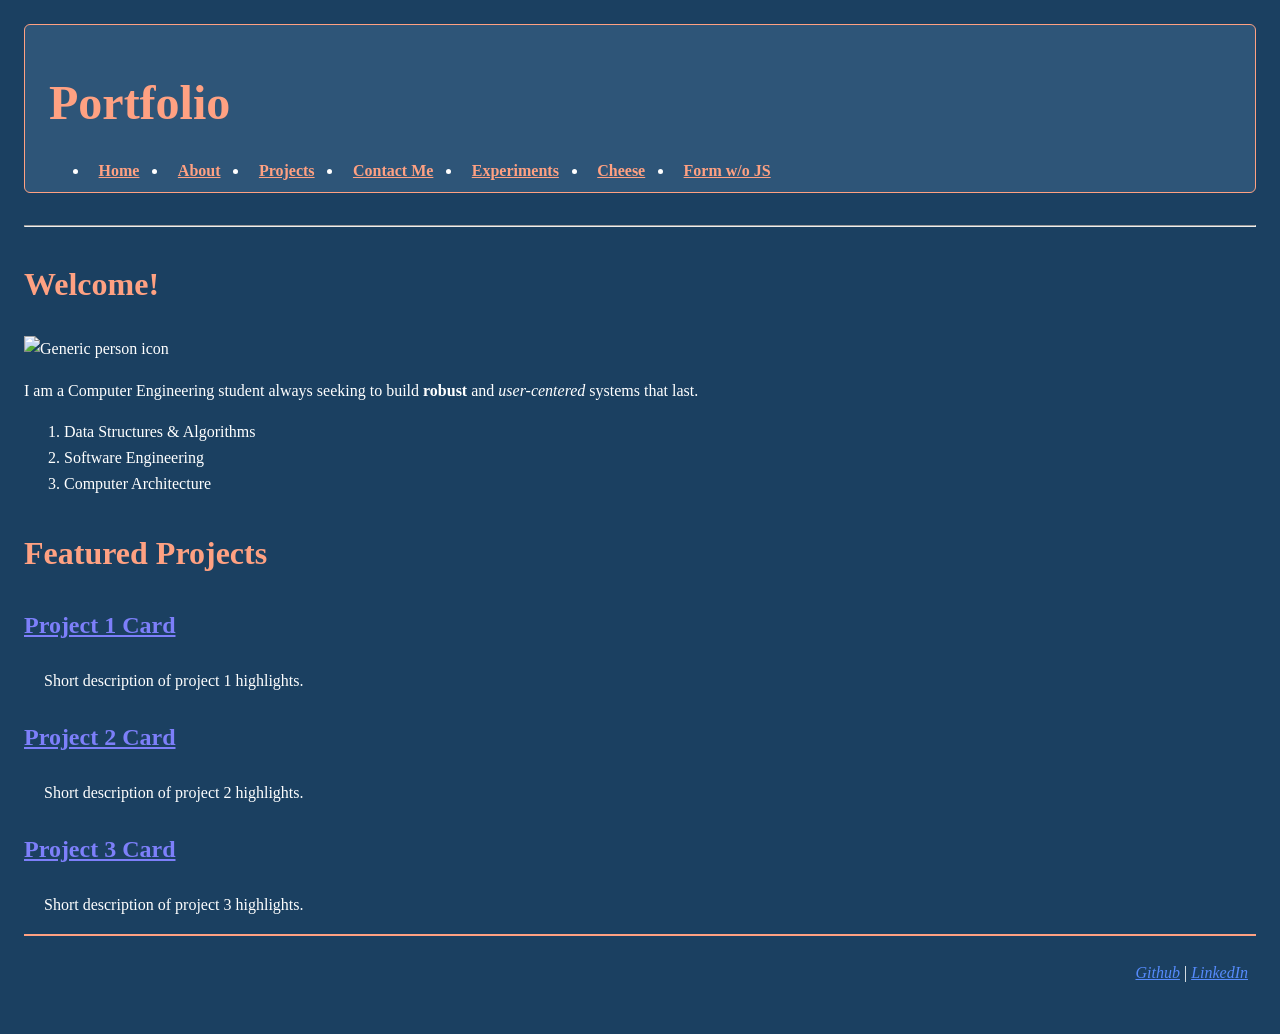
==== index.html @ 1320c70a "Update index.html" ====
<!DOCTYPE html>
<html lang="en">

<head>
	<meta charset="utf-8" /><meta name="viewport" content="width=device-width, initial-scale=1.0"/>
	<title>Tia Lim's Portfolio</title>
	<link rel="icon" type="image/png" sizes="32x32" href="media/favicon.png">
	<link rel="stylesheet" href="style.css">
</head>

<body>
	<header>
		<h1>Portfolio</h1>
		<nav>
            <ul>
                <li><a href="index.html" class="Active">Home</a></li>
                <li><a href="about.html">About</a></li>
                <li><a href="projects.html">Projects</a></li>
				<li><a href="contact.html">Contact Me</a></li>
                <li><a href="experiments.html">Experiments</a></li>
				<li><a href="part1/cheese.html">Cheese</a></li>
				<li><a href="form-no-js.html">Form w/o JS</a></li>
            </ul>
        </nav>
	</header>
	<hr>
	<main>
		<section>
			<h2>Welcome!</h2>
			<picture>
			  <source media="(min-width:465px)" srcset="media/generic_icon.png">
			  <img src="media/generic_icon_small.jpg" alt="Generic person icon" width="200" height="200">
			</picture>
        	<p>I am a Computer Engineering student always seeking to build <strong>robust</strong> and <em>user-centered</em> systems that last.</p>
			<ol>
                <li>Data Structures & Algorithms</li>
                <li>Software Engineering</li>
				<li>Computer Architecture</li>
            </ol>
		</section>

		<section>
			<h2>Featured Projects</h2>
			<article>
                <h3><a href="projects.html#project-1" >Project 1 Card</a></h3>
                <p>Short description of project 1 highlights.</p>
            </article>
			<article>
                <h3><a href="projects.html#project-2">Project 2 Card</a></h3>
                <p>Short description of project 2 highlights.</p>
            </article>
			<article>
                <h3><a href="projects.html#project-3">Project 3 Card</a></h3>
                <p>Short description of project 3 highlights.</p>
            </article>
		</section>
	</main>

	<footer>
        <p><a href="https://github.com" target="_blank">Github</a> | <a href="https://linkedin.com" target="_blank">LinkedIn</a></p>
    </footer>
</body>
</html>
---- style.css ----
:root{
    --bg-color: #1b4061;
    --card-color: #2e5578;
    --accent-color: #ffa182;
    --font-color: white;
    --link-color: #568bfc;
    --font-stack: Gill Sans, sans-serif
    /*--font-stack: 'Segoe UI', Tahoma, Geneva, Verdana, sans-serif;*/
    --max-width: 65rem;
}

body{
    font-family: var(--font-stack);
    color: var(--font-color);
    background-color: var(--bg-color);
    line-height: 1.6;
    max-width: var(--max-width);
    margin: 0 auto;
    padding: 1.5rem;
}

h1 {
  font-size: 3rem;
  color: var(--accent-color);
  margin-bottom: 0.5rem;
}
h2 {
  font-size: 2rem;
  color: var(--accent-color);
  margin-top: 2rem;
}
h3 {
  font-size: 1.5rem;
  color: var(--accent-color);
}

header {
  background-color: var(--card-color);
  border: 1px solid var(--accent-color);
  padding: 0.5rem 1.5rem;
  border-radius: 6px;
  margin-bottom: 2rem;
}

nav ul {
  display: flex;
  flex-direction: row;
  gap: 1.2rem;
  margin: 1rem 0 0 0;
}
nav a {
  color: var(--accent-color);
  font-weight: 600;
  padding: 0.3em 0.6em;
  border-radius: 4px;
}

project-card{
  display: flex;
  flex-direction: column;
  padding: 0.5rem;
  background-color: var(--card-color);
  border: 1px solid var(--accent-color);
  width: 90%;
  max-width: 55rem;
  margin: 1rem;
  box-sizing: border-box;
}

/* Keyword color helper classes replacing inline styles */
.keyword-lang { color: #49a9fc; }
.keyword-technical { color: #8eff69; }
.keyword-soft { color: #c67aff; }

contact-grid{
  display: grid;
  grid: 150px / auto auto auto;
  grid-gap: 10px;
  margin-bottom: 40px;
  padding: 10px;
}

fieldset{
    min-width: 0; 
    max-width: 60rem; 
    width: 100%;
    margin: 15px;
}
textarea{
    min-width: 0; 
    max-width: 40rem; 
    width: 100%;
}

/*Attribute selector*/
/*Targets links pointing to external domains */
a[target="_blank"] {
  color: var(--link-color);
  font-style: italic;
}
/*Combinator 1*/
/*Targets the contact logos and description in contact.html*/
contact-grid > div {
  text-align: center;
  padding: 20px 0;
}

/*Combinator 2*/
/*Targets the project details in the index.html's Featured Projects articles*/
article > p {
  padding-left: 20px;
}

h3 > a {
    color: #7d7ffa;
}

a:hover, button:hover {
  color: var(--font-color);
  background-color: var(--card-color);
}

a:focus, input:focus, textarea:focus, button:focus, select:focus {
  outline: 2px solid var(--accent-color);
  outline-offset: 2px;
}

footer{
  text-align: right;
  padding: 0.5rem;
  font: var(--font-stack);
  color: var(--font-color);
  border-top: 2px solid var(--accent-color);  
}

/* Responsive Media Query for narrow screens (~375px) */
@media (max-width: 768px) {
  body {
    padding: 0.75rem;
  }
  nav ul {
    flex-direction: column;
    gap: 0.4rem;
  }
  contact-grid {
    grid-template-columns: 1fr;
  }
}
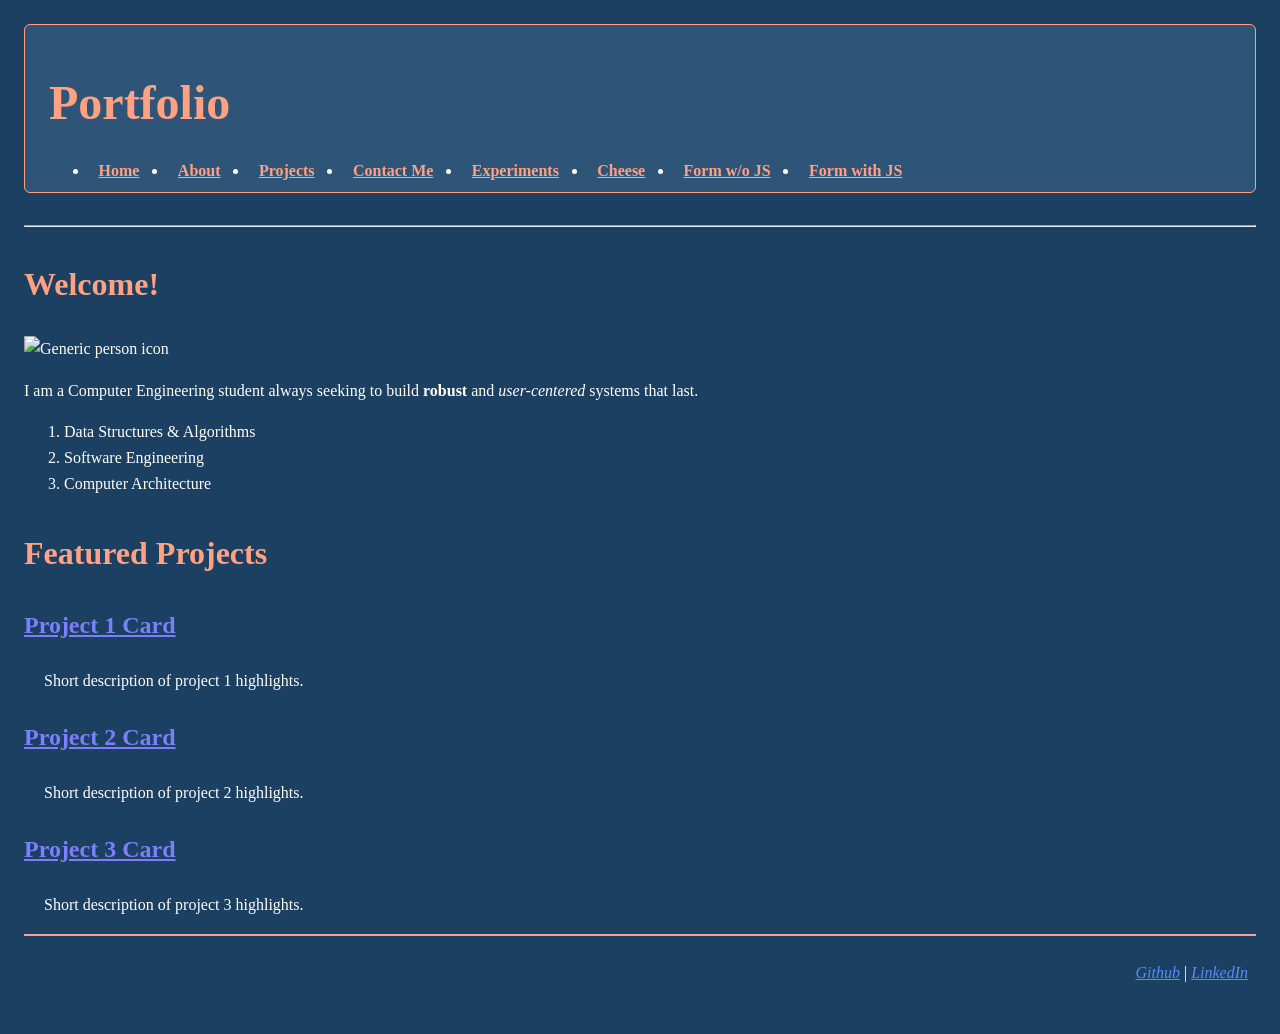
==== commit b55f6d70: "Updated form.js" ====
--- a/index.html
+++ b/index.html
@@ -20,6 +20,7 @@
                 <li><a href="experiments.html">Experiments</a></li>
 				<li><a href="part1/cheese.html">Cheese</a></li>
 				<li><a href="form-no-js.html">Form w/o JS</a></li>
+				<li><a href="form-with-js.html">Form with JS</a></li>
             </ul>
         </nav>
 	</header>
--- a/style.css
+++ b/style.css
@@ -146,3 +146,21 @@
     grid-template-columns: 1fr;
   }
 }
+
+/*  For HW4's form-no-js.html */
+small{
+  color: lightgray;
+  font-style: italic;
+}
+
+input:required {
+  font-weight: bold;
+}
+
+input:user-invalid, textarea:user-invalid{
+  background-color: #f18d7c;
+}
+
+input:user-valid, textarea:user-valid{
+  background-color: #c9eba2;
+}
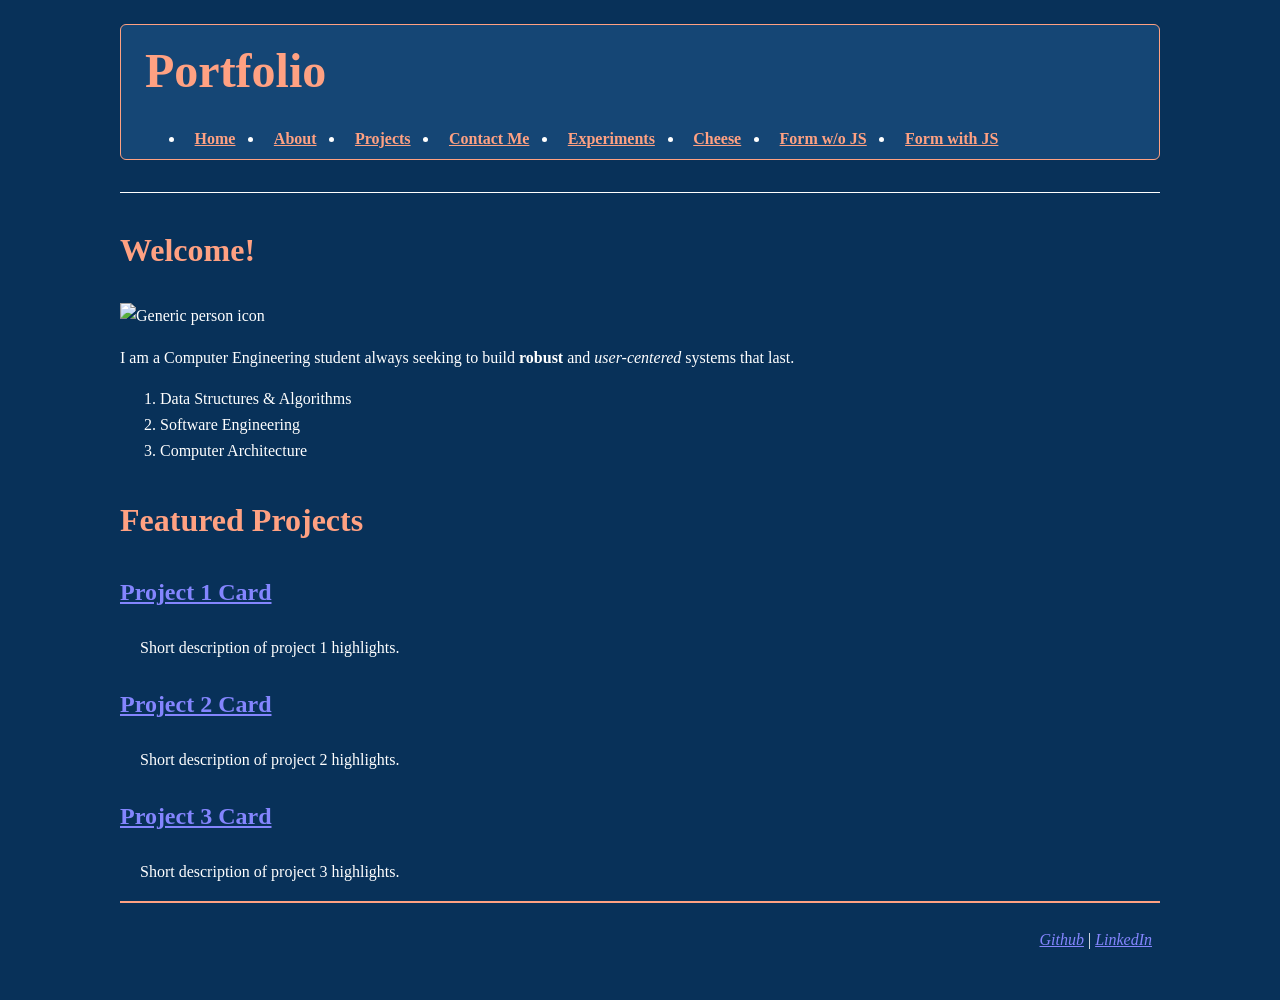
==== commit a5236714: "Moved ErrorElement style" ====
--- a/index.html
+++ b/index.html
@@ -10,7 +10,10 @@
 
 <body>
 	<header>
-		<h1>Portfolio</h1>
+		<header-top>
+            <h1>Portfolio</h1>
+            <button id="theme-toggle" aria-label="Switch between light and dark themes" style="display:none;">&#127767; Theme</button>
+		</header-top>
 		<nav>
             <ul>
                 <li><a href="index.html" class="Active">Home</a></li>
--- a/style.css
+++ b/style.css
@@ -1,12 +1,36 @@
+@view-transition {
+    navigation: auto;
+}
+
+/* Dark theme */
 :root{
-    --bg-color: #1b4061;
-    --card-color: #2e5578;
+    --bg-color: #083159;
+    --card-color: #154675;
     --accent-color: #ffa182;
     --font-color: white;
-    --link-color: #568bfc;
-    --font-stack: Gill Sans, sans-serif
-    /*--font-stack: 'Segoe UI', Tahoma, Geneva, Verdana, sans-serif;*/
+    --link-color: #8485fe;
+    --font-stack: Georgia, serif;
+    --hint-color: lightgray;
     --max-width: 65rem;
+
+    --keyword-lang: #49a9fc;
+    --keyword-technical: #8eff69;
+    --keyword-soft: #c67aff;
+}
+
+[data-theme="light"]{
+    --bg-color: #a6d9ff;
+    --card-color: #87c0eb;
+    --accent-color: #e06262;
+    --font-color: #083159;
+    --link-color: #5b5dda;
+    --font-stack: Georgia, serif;
+    --hint-color: #1f374e;
+    --max-width: 65rem;
+
+    --keyword-lang: #0172c2;
+    --keyword-technical: #298504;
+    --keyword-soft: #6d21af;
 }
 
 body{
@@ -17,21 +41,7 @@
     max-width: var(--max-width);
     margin: 0 auto;
     padding: 1.5rem;
-}
-
-h1 {
-  font-size: 3rem;
-  color: var(--accent-color);
-  margin-bottom: 0.5rem;
-}
-h2 {
-  font-size: 2rem;
-  color: var(--accent-color);
-  margin-top: 2rem;
-}
-h3 {
-  font-size: 1.5rem;
-  color: var(--accent-color);
+    transition: background-color 0.3s ease, color 0.3s ease;
 }
 
 header {
@@ -40,6 +50,37 @@
   padding: 0.5rem 1.5rem;
   border-radius: 6px;
   margin-bottom: 2rem;
+}
+
+header-top{
+  display: flex;
+  justify-content: space-between;
+  align-items: center;
+  width: 100%;
+}
+
+h1 {
+  font-size: 3rem;
+  color: var(--accent-color);
+  margin: 0;
+}
+
+h2 {
+  font-size: 2rem;
+  color: var(--accent-color);
+  margin-top: 2rem;
+}
+h3 {
+  font-size: 1.5rem;
+  color: var(--accent-color);
+}
+
+button{
+  background-color: var(--card-color);
+  color: var(--font-color);
+  font-family: var(--font-stack);
+  border: 1px solid var(--accent-color);
+  padding: 4px;
 }
 
 nav ul {
@@ -55,6 +96,12 @@
   border-radius: 4px;
 }
 
+hr{
+  border: none;
+    height: 1px;
+    background-color: var(--font-color);
+}
+
 project-card{
   display: flex;
   flex-direction: column;
@@ -68,9 +115,9 @@
 }
 
 /* Keyword color helper classes replacing inline styles */
-.keyword-lang { color: #49a9fc; }
-.keyword-technical { color: #8eff69; }
-.keyword-soft { color: #c67aff; }
+.keyword-lang { color: var(--keyword-lang) }
+.keyword-technical { color: var(--keyword-technical) }
+.keyword-soft { color: var(--keyword-soft); }
 
 contact-grid{
   display: grid;
@@ -85,6 +132,7 @@
     max-width: 60rem; 
     width: 100%;
     margin: 15px;
+    border: 2px solid var(--font-color);
 }
 textarea{
     min-width: 0; 
@@ -112,7 +160,7 @@
 }
 
 h3 > a {
-    color: #7d7ffa;
+    color: var(--link-color);
 }
 
 a:hover, button:hover {
@@ -149,16 +197,16 @@
 
 /*  For HW4's form-no-js.html */
 small{
-  color: lightgray;
+  color: var(--hint-color);
   font-style: italic;
 }
 
-input:required {
+input:required, textarea:required {
   font-weight: bold;
 }
 
 input:user-invalid, textarea:user-invalid{
-  background-color: #f18d7c;
+  background-color: #e07967;
 }
 
 input:user-valid, textarea:user-valid{
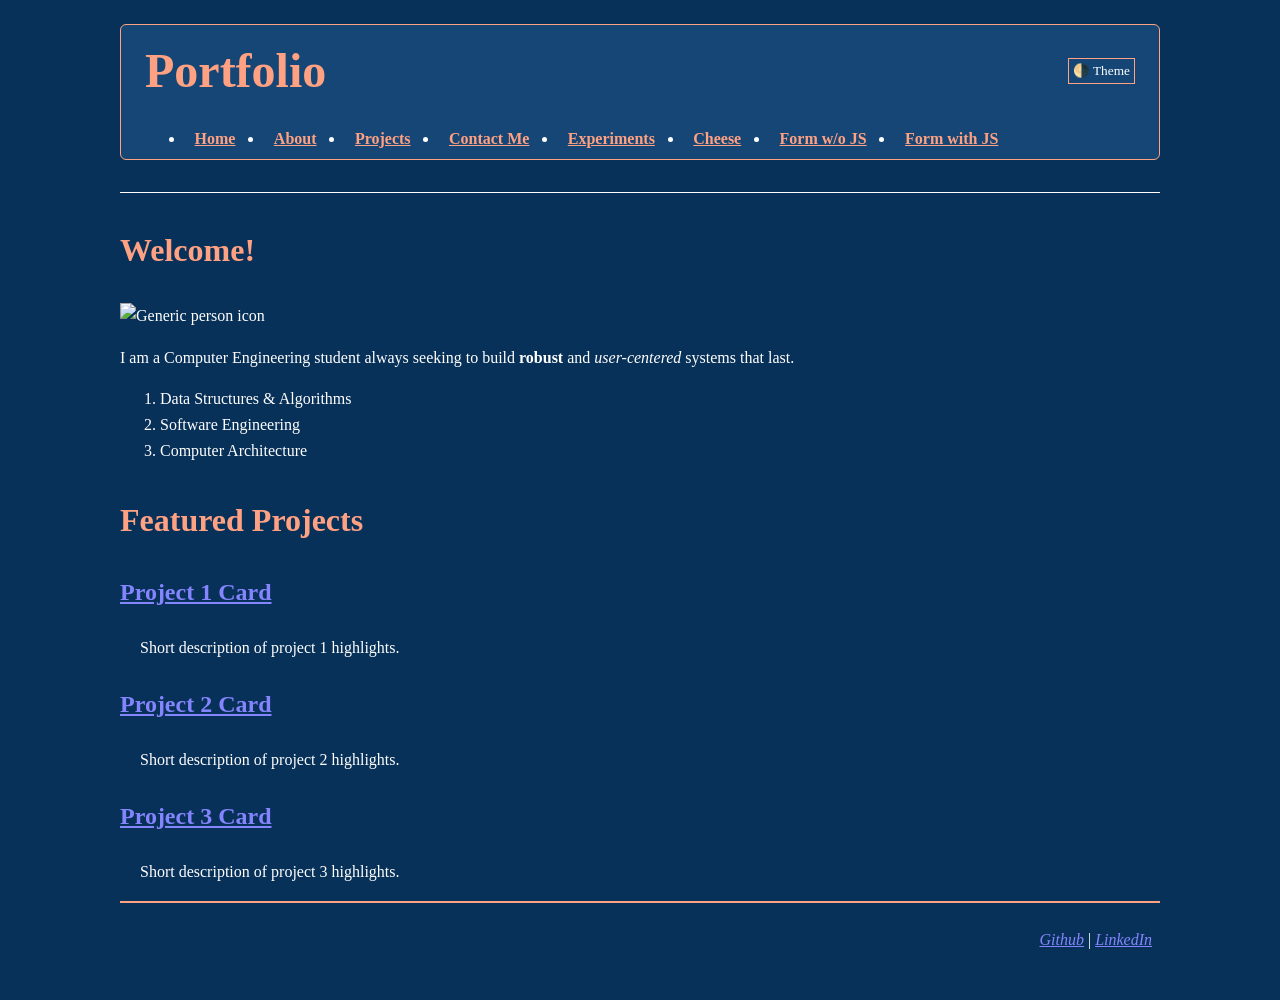
==== commit 091c1033: "Added defer to all html pages" ====
--- a/index.html
+++ b/index.html
@@ -6,6 +6,7 @@
 	<title>Tia Lim's Portfolio</title>
 	<link rel="icon" type="image/png" sizes="32x32" href="media/favicon.png">
 	<link rel="stylesheet" href="style.css">
+	<script src="theme.js" defer></script>
 </head>
 
 <body>
